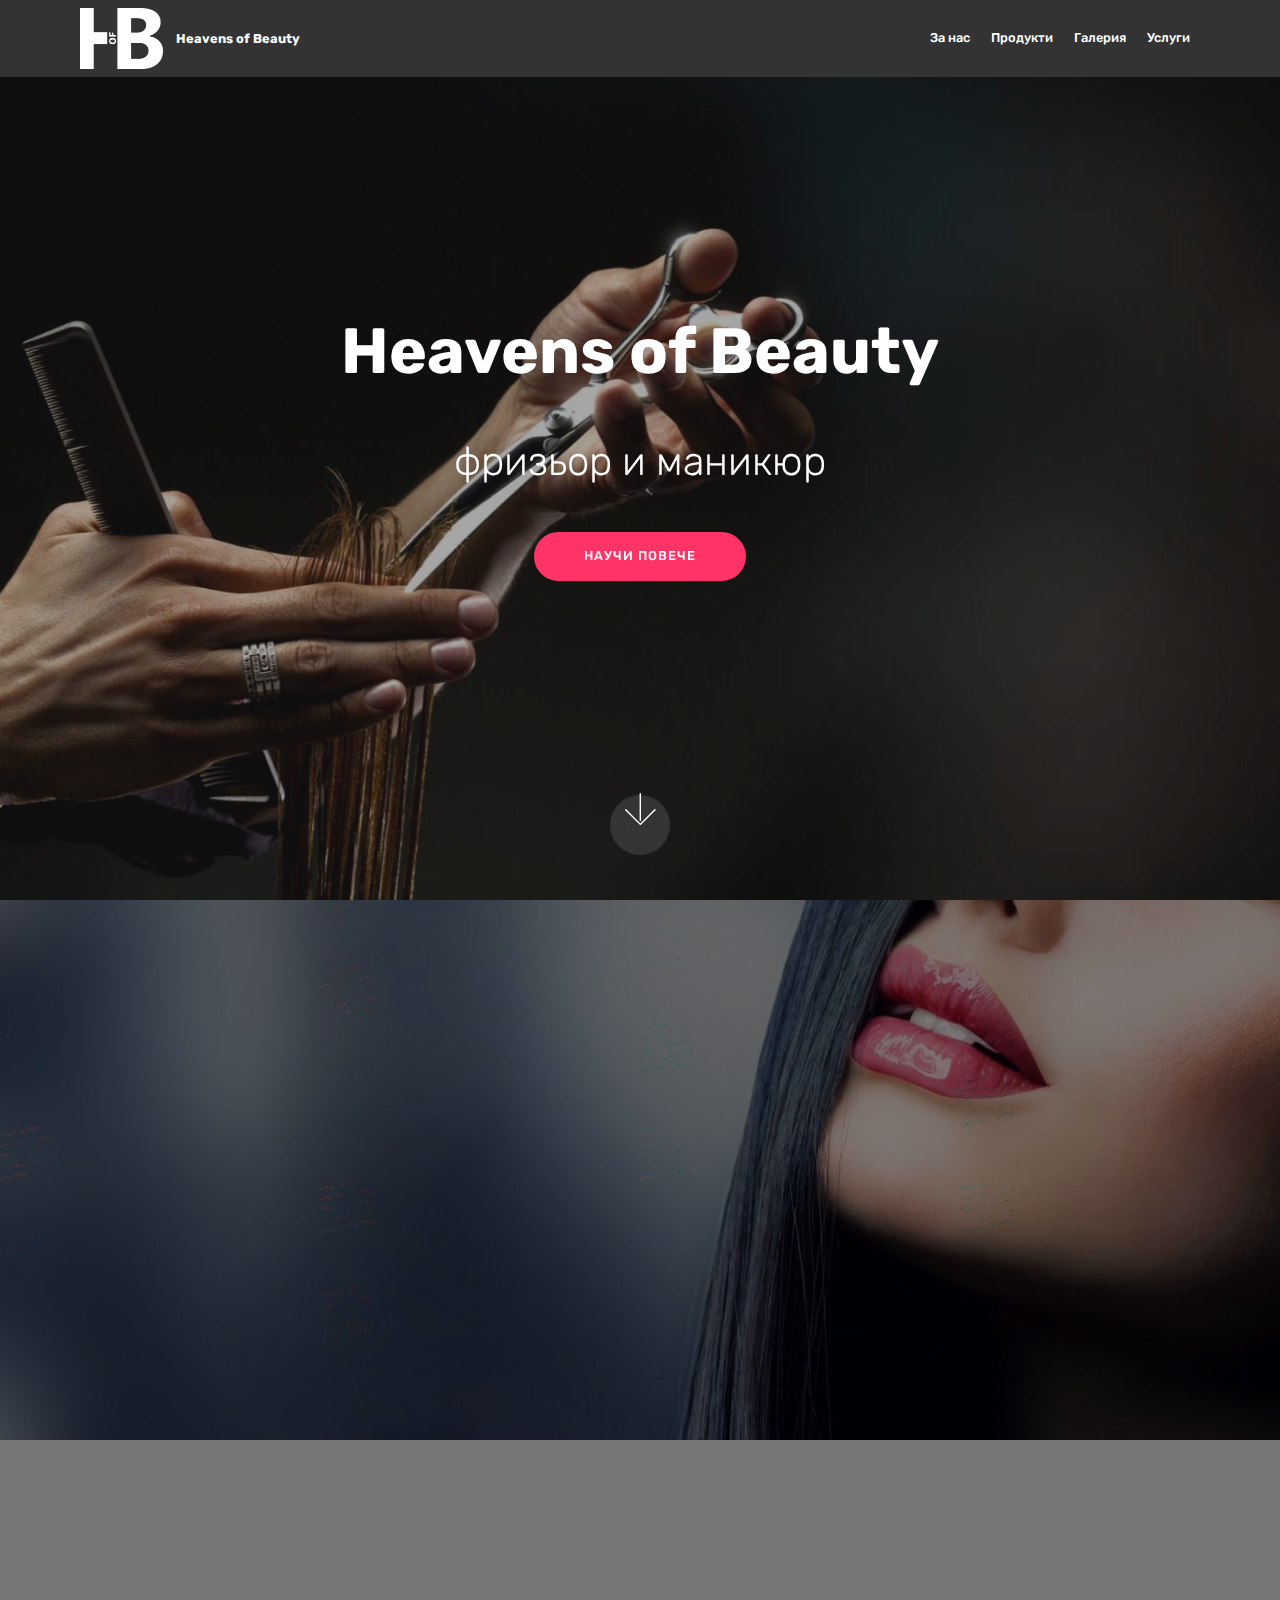
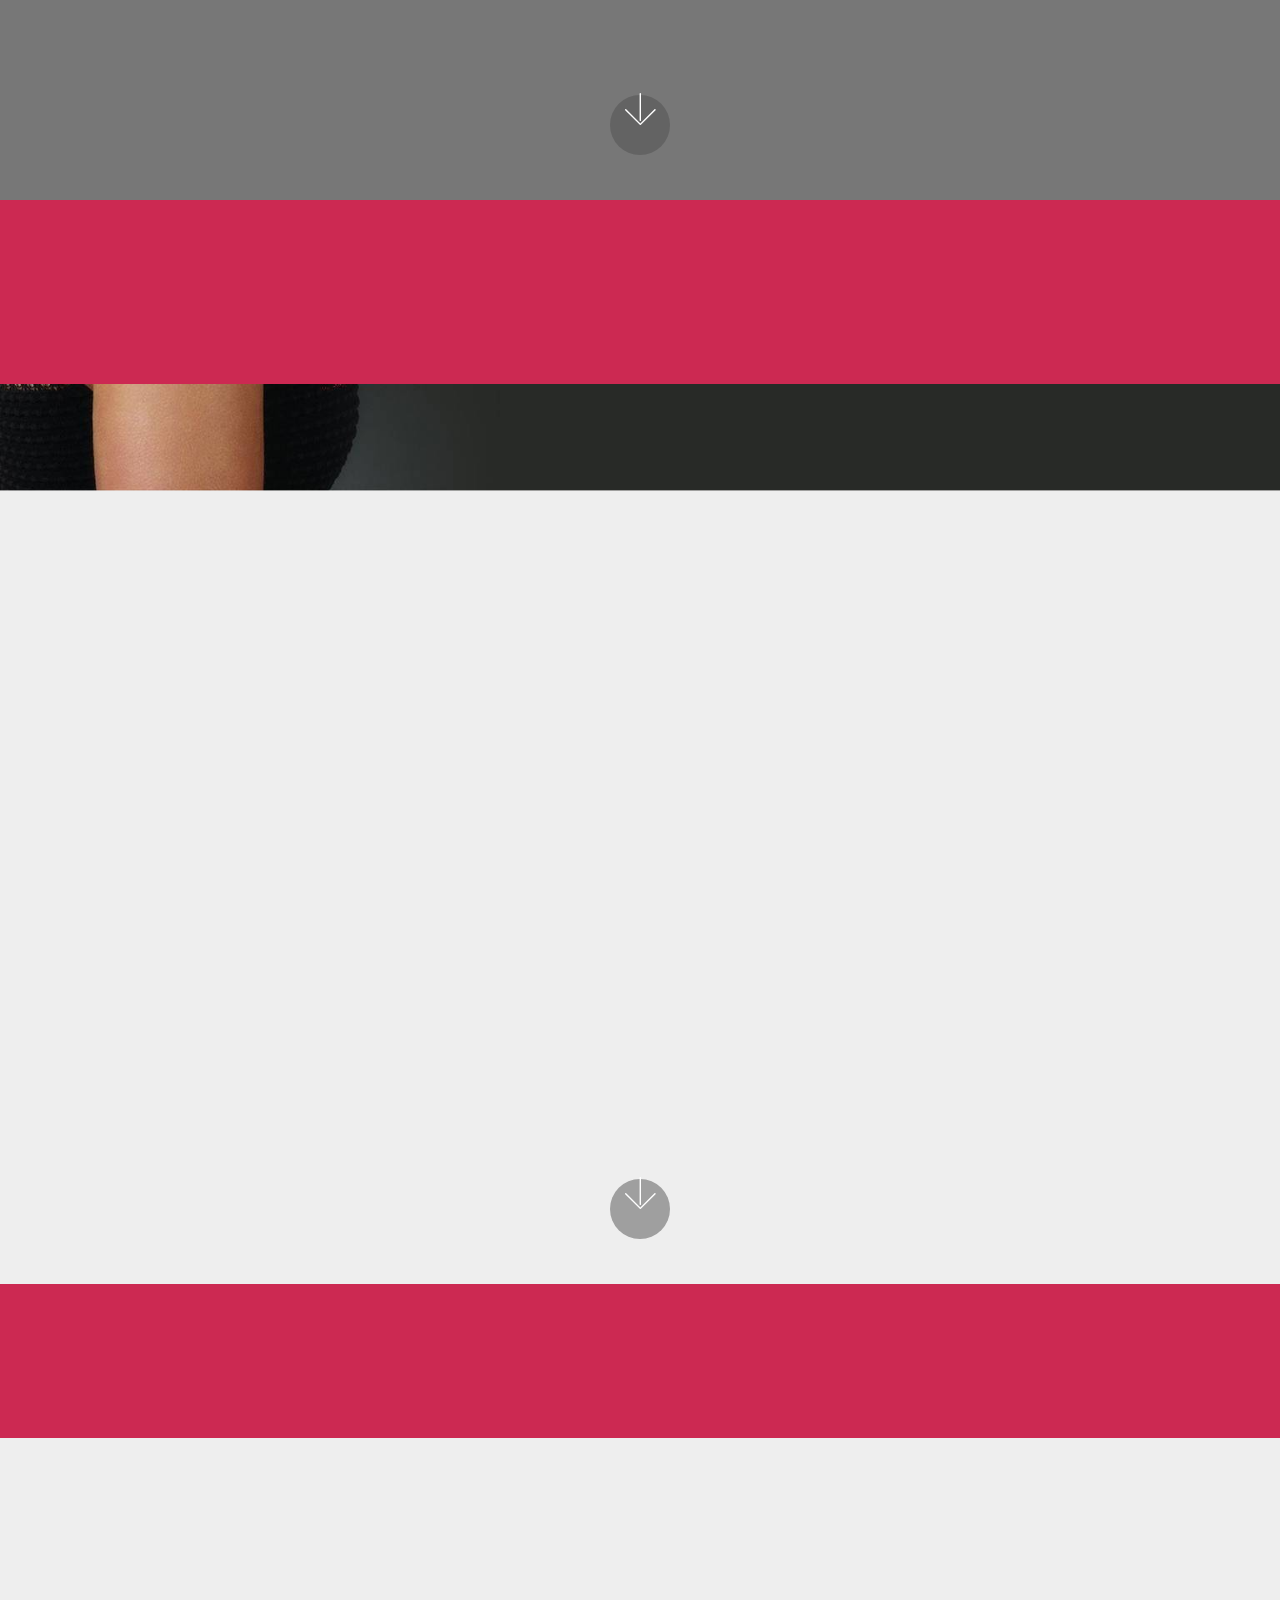
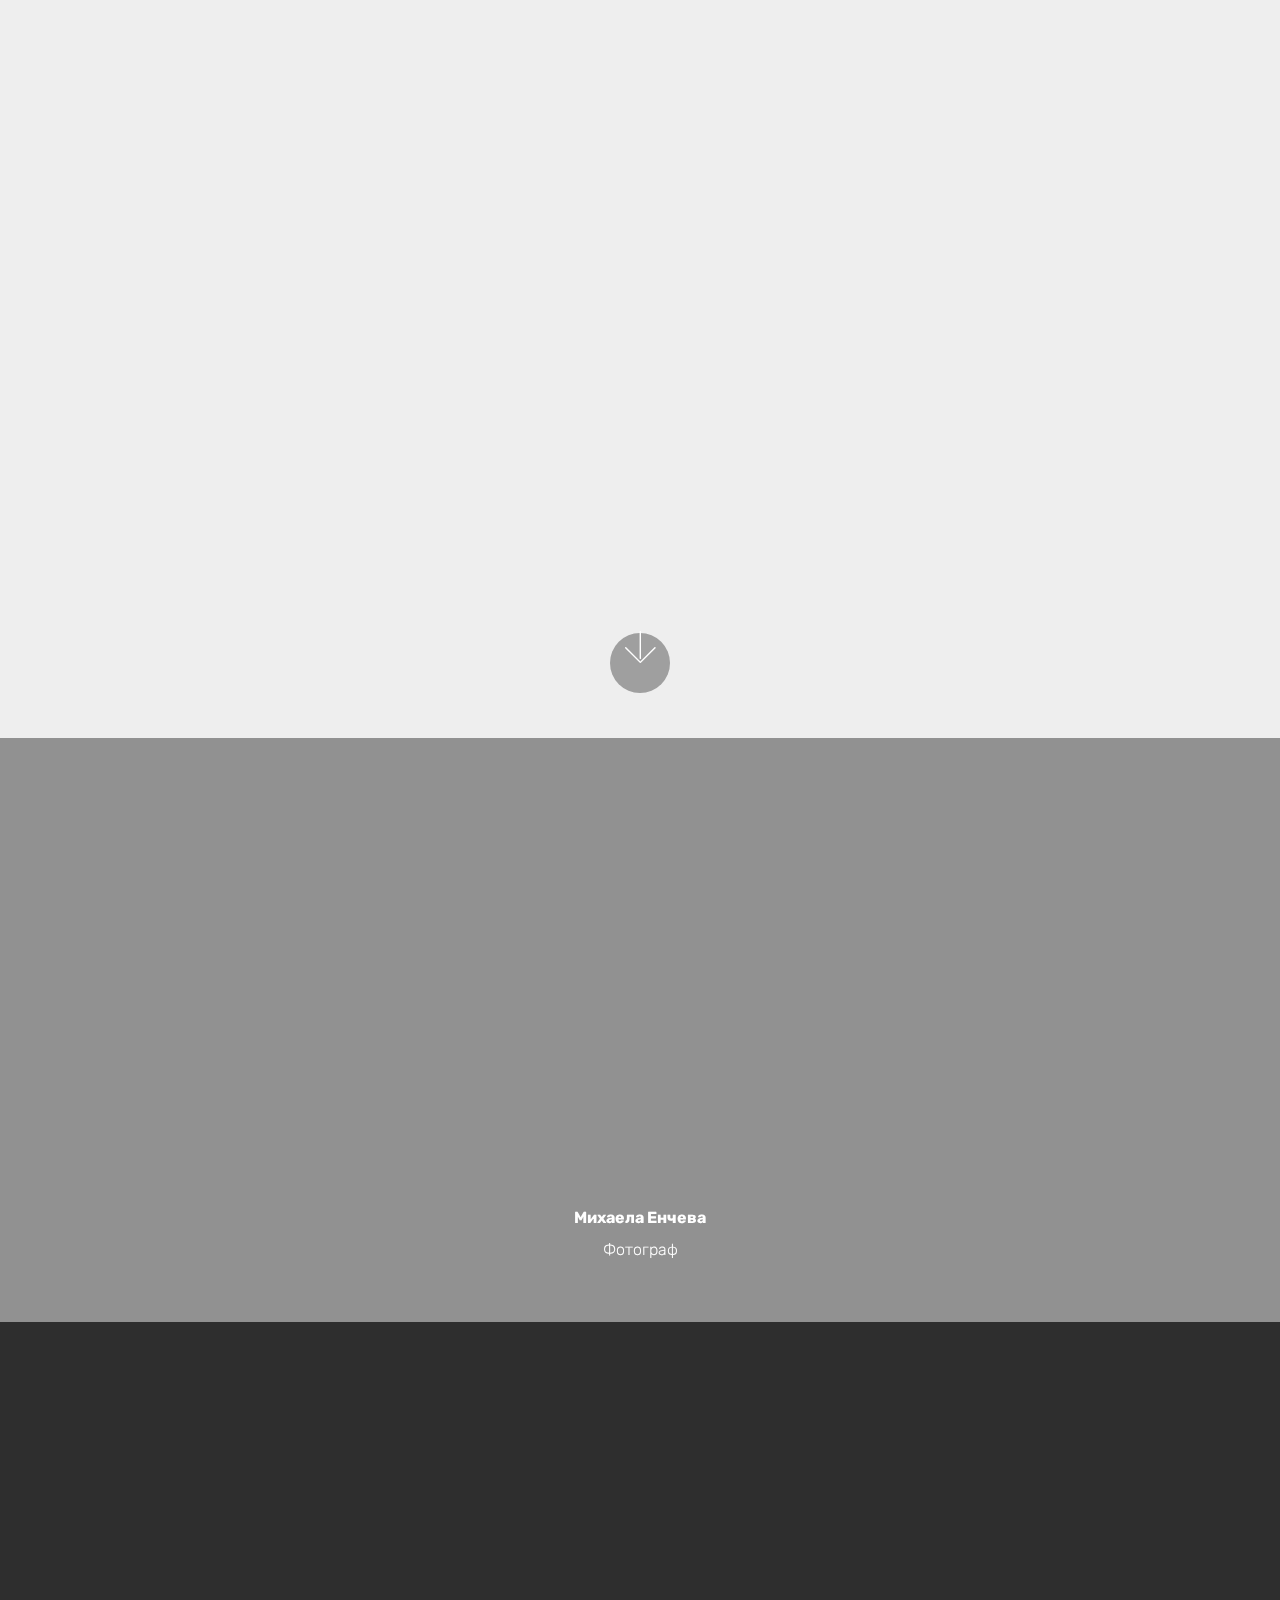
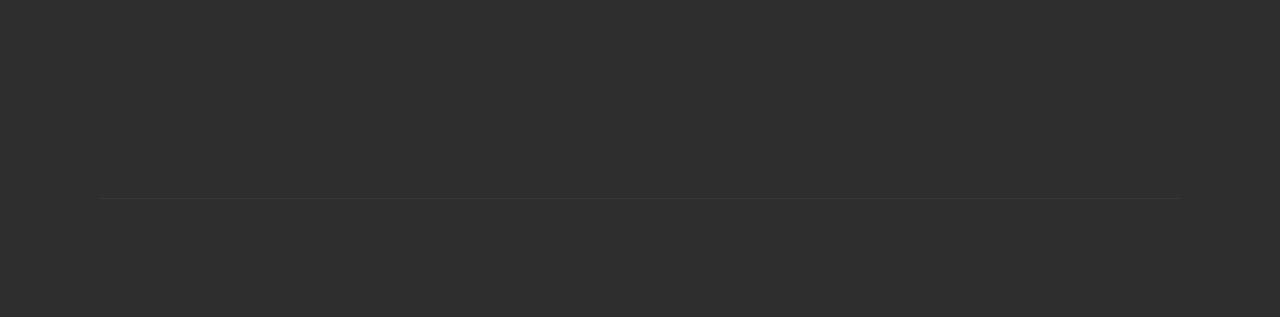
==== index.html @ b531a432 "init commit" ====
<!DOCTYPE html>
<html>

<head>
    <meta charset="UTF-8">
    <meta http-equiv="X-UA-Compatible" content="IE=edge">
    <meta name="generator">
    <meta name="viewport" content="width=device-width, initial-scale=1, minimum-scale=1">
    <link rel="shortcut icon" href="assets/images/heavensofbeautylogo2-166x121.png" type="image/x-icon">
    <meta name="description"
        content="Ние сме екип от млади и креативни професионалисти. Работим с нови и качествени продукти. Може да се доверите на нас за Вашата прическа, маникюр, педикюр и козметични процедури. Обещаваме Ви , че ще си починете добре, докато ние се грижим за Вашата красота и изящество.">
    <meta name="Keywords"
        content="фризьор, маникюр, прически, лак, коса, сешоар, красота, екстеншън, боядисване, къдрици, права коса, ноктопластика, гланц, лак, подстригване, измиване, стилизиране, машинка, брада, оформяне, контур, преса, обем, букли, корен, гъста, цяла, изсветляване, кичури, фолио, шапка, омбре, плитки, маша, къдрици, терапия">
    <title>Heavens of Beauty / Салон за красота, фризьор, маникюр, масаж</title>
    <link rel="stylesheet" href="assets/web/assets/mobirise-icons/mobirise-icons.css">
    <!-- <link rel="stylesheet" href="assets/tether/tether.min.css"> -->
    <link rel="stylesheet" href="assets/bootstrap/css/bootstrap.min.css">
    <link rel="stylesheet" href="assets/bootstrap/css/bootstrap-grid.min.css">
    <link rel="stylesheet" href="assets/bootstrap/css/bootstrap-reboot.min.css">
    <link rel="stylesheet" href="assets/socicon/css/styles.css">
    <link rel="stylesheet" href="assets/dropdown/css/style.css">
    <link rel="stylesheet" href="assets/animatecss/animate.min.css">
    <link rel="stylesheet" href="assets/theme/css/style.css">
    <link rel="stylesheet" href="assets/mobirise/css/mbr-additional.css" type="text/css">
    <script async src="https://www.googletagmanager.com/gtag/js?id=UA-112421525-2"></script>
    <script>
        window.dataLayer = window.dataLayer || [];
        function gtag() { dataLayer.push(arguments); }
        gtag('js', new Date());

        gtag('config', 'UA-112421525-2');
    </script>
</head>

<body>
    <section class="menu cid-qDr8Cx358A" once="menu" id="menu1-3">
        <nav
            class="navbar navbar-expand beta-menu navbar-dropdown align-items-center navbar-fixed-top navbar-toggleable-sm">
            <button class="navbar-toggler navbar-toggler-right" type="button" data-toggle="collapse"
                data-target="#navbarSupportedContent" aria-controls="navbarSupportedContent" aria-expanded="false"
                aria-label="Toggle navigation">
                <div class="hamburger">
                    <span></span>
                    <span></span>
                    <span></span>
                    <span></span>
                </div>
            </button>
            <div class="menu-logo">
                <div class="navbar-brand">
                    <span class="navbar-logo">
                        <a href="index.html">
                            <img src="assets/images/heavensofbeautylogo2-166x121.png" alt="Heavens of Beauty Logo"
                                title="Heavens of Beauty" style="height: 3.8rem;">
                        </a>
                    </span>
                    <span class="navbar-caption-wrap"><a class="navbar-caption text-white display-4"
                            href="index.html">Heavens of Beauty</a></span>
                </div>
            </div>
            <div class="collapse navbar-collapse" id="navbarSupportedContent">
                <ul class="navbar-nav nav-dropdown nav-right" data-app-modern-menu="true">
                    <li class="nav-item"><a class="nav-link link text-white display-4" href="about.html">За нас</a></li>
                    <li class="nav-item">
                        <a class="nav-link link text-white display-4" href="products.html">Продукти</a>
                    </li>
                    <li class="nav-item"><a class="nav-link link text-white display-4" href="gallery.html">Галерия</a>
                    </li>
                    <li class="nav-item"><a class="nav-link link text-white display-4" href="services.html">
                            Услуги</a></li>
                </ul>
            </div>
        </nav>
    </section>

    <section class="engine"></section>
    <section class="cid-qDr8zRUVOK mbr-fullscreen mbr-parallax-background" id="header2-2">
        <div class="mbr-overlay" style="opacity: 0.4; background-color: rgb(35, 35, 35);"></div>
        <div class="container align-center">
            <div class="row justify-content-md-center">
                <div class="mbr-white col-md-10">
                    <h1 class="mbr-section-title mbr-bold pb-3 mbr-fonts-style display-1">
                        <p>Heavens of Beauty</p>
                    </h1>

                    <p class="mbr-text pb-3 mbr-fonts-style display-2">фризьор и маникюр
                    </p>
                    <div class="mbr-section-btn"><a class="btn btn-md btn-secondary display-4"
                            href="index.html#header11-10">НАУЧИ ПОВЕЧЕ</a></div>
                </div>
            </div>
        </div>
        <div class="mbr-arrow hidden-sm-down" aria-hidden="true">
            <a href="#next">
                <i class="mbri-down mbr-iconfont"></i>
            </a>
        </div>
    </section>

    <section class="header11 cid-qIG3Xbt76D mbr-fullscreen mbr-parallax-background" id="header11-10">

        <!-- Block parameters controls (Blue "Gear" panel) -->

        <!-- End block parameters -->

        <div class="mbr-overlay" style="opacity: 0.5; background-color: rgb(0, 0, 0);">
        </div>
        <div class="container align-left">
            <div class="media-container-column mbr-white col-md-12">
                <h3 class="mbr-section-title align-left mbr-bold pb-3 mbr-fonts-style display-1">Работим с любов за красивите ни
                    клиенти!<br><br></h3>
                <h2 class="mbr-text align-left pb-3 mbr-fonts-style display-5">Ние сме екип от млади и креативни
                    професионалисти. Работим с нови и качествени продукти. Може да се доверите
                    на нас за Вашата прическа, маникюр, педикюр и козметични процедури. Обещаваме Ви , че ще си починете
                    добре, докато ние се грижим за Вашата красота и изящество.
                    <div><br></div>
                </h2>


            </div>
        </div>

        <div class="mbr-arrow hidden-sm-down" aria-hidden="true">
            <a href="#next">
                <i class="mbri-down mbr-iconfont"></i>
            </a>
        </div>
    </section>

    <section class="mbr-section content5 cid-qDralaMV31" id="content5-5">





        <div class="container">
            <div class="media-container-row">
                <div class="title col-12 col-md-8">
                    <h2 class="align-center mbr-bold mbr-white pb-3 mbr-fonts-style display-2">ПРОДУКТИ</h2>



                </div>
            </div>
        </div>
    </section>

    <section class="header10 cid-qInBmW2WKD mbr-fullscreen mbr-parallax-background" id="header10-y">





        <div class="container">
            <div class="media-container-column mbr-white col-lg-8 col-md-10 ml-auto">
                <h2 class="mbr-section-title align-right mbr-bold pb-3 mbr-fonts-style display-1">Зарадвай косата си...
                </h2>

                <p class="mbr-text align-right pb-3 mbr-fonts-style display-5">
                    Специално за вас сме подбрали и селектирали някои от най – добрите продукти за коса на нашият и
                    световен пазар.</p>
                <div class="mbr-section-btn align-right"><a class="btn btn-md btn-secondary display-4"
                        href="products.html">НАУЧИ ПОВЕЧЕ</a></div>
            </div>
        </div>

        <div class="mbr-arrow hidden-sm-down" aria-hidden="true">
            <a href="#next">
                <i class="mbri-down mbr-iconfont"></i>
            </a>
        </div>
    </section>

    <section class="mbr-section content5 cid-qFI5mzAOvk" id="content5-m">





        <div class="container">
            <div class="media-container-row">
                <div class="title col-12 col-md-8">
                    <h2 class="align-center mbr-bold mbr-white pb-3 mbr-fonts-style display-2">УСЛУГИ</h2>



                </div>
            </div>
        </div>
    </section>

    <section class="header9 cid-qIe0FllsH9 mbr-fullscreen mbr-parallax-background" id="header9-s">





        <div class="container">
            <div class="media-container-column mbr-white col-md-8">
                <h2 class="mbr-section-title align-left mbr-bold pb-3 mbr-fonts-style display-1" style="color: #ffffff">
                    Довери ни се</h2>

                <p class="mbr-text align-left pb-3 mbr-fonts-style display-5">
                    Студио Heavens of Beauty предлага на своите клиенти услуги, като: фризьорство, маникюр, предикюр,
                    миглопластика, колaмаска,
                    масаж.</p>
                <div class="mbr-section-btn align-left"><a class="btn btn-md btn-secondary display-4"
                        href="services.html">НАУЧИ ПОВЕЧЕ</a></div>
            </div>
        </div>

        <div class="mbr-arrow hidden-sm-down" aria-hidden="true">
            <a href="#next">
                <i class="mbri-down mbr-iconfont"></i>
            </a>
        </div>
    </section>

    <section class="carousel slide testimonials-slider cid-qNO8IVN3Xe mbr-parallax-background"
        id="testimonials-slider1-2b">



        <div class="mbr-overlay" style="opacity: 0.5; background-color: rgb(51, 51, 51);">
        </div>

        <div class="container text-center">
            <h2 class="pb-5 mbr-fonts-style display-2">КАКВО КАЗВАТ НАШИТЕ ПОТРЕБИТЕЛИ</h2>

            <div class="carousel slide" data-ride="carousel" role="listbox">
                <div class="carousel-inner">


                    <div class="carousel-item">
                        <div class="user col-md-8">
                            <div class="user_image">
                                <img src="assets/images/face3.jpg" alt="user">
                            </div>
                            <div class="user_text pb-3">
                                <p class="mbr-fonts-style display-7">
                                    Поли е страхотен човек и професионалист! Винаги посреща и изпраща с усмивка.<br><br>
                                </p>
                            </div>
                            <div class="user_name mbr-bold pb-2 mbr-fonts-style display-7">Михаела Енчева</div>
                            <div class="user_desk mbr-light mbr-fonts-style display-7">
                                Фотограф
                            </div>
                        </div>
                    </div>
                    <div class="carousel-item">
                        <div class="user col-md-8">
                            <div class="user_image">
                                <img src="assets/images/27783034-1772773799421384-1839368902-n-3-540x9602.jpg"
                                    alt="user" title="">
                            </div>
                            <div class="user_text pb-3">
                                <p class="mbr-fonts-style display-7">
                                    Абсолютен професионализъм, сръчност, бързина, качество на страхотни цени. Топла и
                                    уютна атмосфера
                                </p>
                            </div>
                            <div class="user_name mbr-bold pb-2 mbr-fonts-style display-7">Стоян Димитров</div>
                            <div class="user_desk mbr-light mbr-fonts-style display-7">
                                Програмист
                            </div>
                        </div>
                    </div>
                </div>

                <div class="carousel-controls">
                    <a class="carousel-control-prev" role="button" data-slide="prev">
                        <span aria-hidden="true" class="mbri-arrow-prev mbr-iconfont"></span>
                        <span class="sr-only">Previous</span>
                    </a>

                    <a class="carousel-control-next" role="button" data-slide="next">
                        <span aria-hidden="true" class="mbri-arrow-next mbr-iconfont"></span>
                        <span class="sr-only">Next</span>
                    </a>
                </div>
            </div>
        </div>
    </section>

    <section class="cid-qLe5Yvnzd5" id="footer2-1w">
        <div class="container">
            <div class="media-container-row content mbr-white">
                <div class="col-12 col-md-3 mbr-fonts-style display-7">
                    <div class="mb-3 img-logo">
                        <a href="index.html">
                            <img src="assets/images/heavensofbeautylogo2-264x193.png" alt="Heavens of beauty LOGO"
                                title="Heavens of Beauty">
                        </a>
                    </div>
                    <p class="mbr-text" style="padding-top: 13px"><a href="index.html" class="text-white">Heavens of
                            Beauty</a><br>
                        <a href="about.html" class="text-white">За нас </a>
                        <br><a href="services.html" class="text-white">Услуги
                        </a><br><a href="products.html" class="text-white">Продукти</a><br></p>
                </div>
                <div class="col-12 col-md-3 mbr-fonts-style display-7">
                    <p class="mbr-text">Адрес
                        <br>
                        <br>бул. Овча Купел 27
                        <br>1618 София
                        <br>България
                        <br><br>Контакти
                        <br> 088 474 4593 - маникюр
                        <br>088 600 1909 - фризьор<br><br></p>
                </div>
                <div class="col-12 col-md-6">
                    <div class="google-map">
                        <iframe frameborder="0" style="border:0"
                            src="https://www.google.com/maps/embed/v1/place?key=AIzaSyA0Dx_boXQiwvdz8sJHoYeZNVTdoWONYkU&amp;q=place_id:EkfQsdGD0LsuIOKAntCe0LLRh9CwINC60YPQv9C10LvigJwgMjcsIDE2MTgg0KHQvtGE0LjRjywg0JHRitC70LPQsNGA0LjRjw"
                            allowfullscreen=""></iframe>
                    </div>
                </div>
            </div>
            <div class="footer-lower">
                <div class="media-container-row">
                    <div class="col-sm-12">
                        <hr>
                    </div>
                </div>
                <div class="media-container-row mbr-white">
                    <div class="col-sm-6 copyright">
                        <p class="mbr-text mbr-fonts-style display-7">© Copyright 2018 Heavens of Beauty - Всички права
                            запазени</p>
                    </div>
                    <div class="col-md-6">
                        <div class="social-list align-right">
                            <div class="soc-item">
                                <a href="https://www.facebook.com/Heavens-of-beauty-296282574215338/" target="_blank">
                                    <span class="mbr-iconfont mbr-iconfont-social socicon-facebook socicon"></span>
                                </a>
                            </div>
                        </div>
                    </div>
                </div>
            </div>
        </div>
    </section>

    <script src="assets/web/assets/jquery/jquery.min.js"></script>
    <!-- <script src="assets/popper/popper.min.js"></script>
    <script src="assets/tether/tether.min.js"></script> -->
    <script src="assets/bootstrap/js/bootstrap.min.js"></script>
    <!-- <script src="assets/smoothscroll/smooth-scroll.js"></script> -->
    <script src="assets/parallax/jarallax.min.js"></script>
    <!-- <script src="assets/viewportchecker/jquery.viewportchecker.js"></script> -->
    <!-- <script src="assets/dropdown/js/script.min.js"></script> -->
    <script src="assets/touchswipe/jquery.touch-swipe.min.js"></script>
    <script src="assets/bootstrapcarouselswipe/bootstrap-carousel-swipe.js"></script>
    <script src="assets/theme/js/script.js"></script>
    <!-- <script src="assets/formoid/formoid.min.js"></script> -->


    <div id="scrollToTop" class="scrollToTop mbr-arrow-up"><a style="text-align: center;"><i></i></a></div>
    <input name="animation" type="hidden">
</body>

</html>
---- assets/web/assets/mobirise-icons/mobirise-icons.css ----
@font-face {
  font-family: 'MobiriseIcons';
  src:  url('mobirise-icons.eot?spat4u');
  src:  url('mobirise-icons.eot?spat4u#iefix') format('embedded-opentype'),
    url('mobirise-icons.ttf?spat4u') format('truetype'),
    url('mobirise-icons.woff?spat4u') format('woff'),
    url('mobirise-icons.svg?spat4u#MobiriseIcons') format('svg');
  font-weight: normal;
  font-style: normal;
}

[class^="mbri-"], [class*=" mbri-"] {
  /* use !important to prevent issues with browser extensions that change fonts */
  font-family: MobiriseIcons !important;
  speak: none;
  font-style: normal;
  font-weight: normal;
  font-variant: normal;
  text-transform: none;
  line-height: 1;

  /* Better Font Rendering =========== */
  -webkit-font-smoothing: antialiased;
  -moz-osx-font-smoothing: grayscale;
}

.mbri-add-submenu:before {
  content: "\e900";
}
.mbri-alert:before {
  content: "\e901";
}
.mbri-align-center:before {
  content: "\e902";
}
.mbri-align-justify:before {
  content: "\e903";
}
.mbri-align-left:before {
  content: "\e904";
}
.mbri-align-right:before {
  content: "\e905";
}
.mbri-android:before {
  content: "\e906";
}
.mbri-apple:before {
  content: "\e907";
}
.mbri-arrow-down:before {
  content: "\e908";
}
.mbri-arrow-next:before {
  content: "\e909";
}
.mbri-arrow-prev:before {
  content: "\e90a";
}
.mbri-arrow-up:before {
  content: "\e90b";
}
.mbri-bold:before {
  content: "\e90c";
}
.mbri-bookmark:before {
  content: "\e90d";
}
.mbri-bootstrap:before {
  content: "\e90e";
}
.mbri-briefcase:before {
  content: "\e90f";
}
.mbri-browse:before {
  content: "\e910";
}
.mbri-bulleted-list:before {
  content: "\e911";
}
.mbri-calendar:before {
  content: "\e912";
}
.mbri-camera:before {
  content: "\e913";
}
.mbri-cart-add:before {
  content: "\e914";
}
.mbri-cart-full:before {
  content: "\e915";
}
.mbri-cash:before {
  content: "\e916";
}
.mbri-change-style:before {
  content: "\e917";
}
.mbri-chat:before {
  content: "\e918";
}
.mbri-clock:before {
  content: "\e919";
}
.mbri-close:before {
  content: "\e91a";
}
.mbri-cloud:before {
  content: "\e91b";
}
.mbri-code:before {
  content: "\e91c";
}
.mbri-contact-form:before {
  content: "\e91d";
}
.mbri-credit-card:before {
  content: "\e91e";
}
.mbri-cursor-click:before {
  content: "\e91f";
}
.mbri-cust-feedback:before {
  content: "\e920";
}
.mbri-database:before {
  content: "\e921";
}
.mbri-delivery:before {
  content: "\e922";
}
.mbri-desktop:before {
  content: "\e923";
}
.mbri-devices:before {
  content: "\e924";
}
.mbri-down:before {
  content: "\e925";
}
.mbri-download:before {
  content: "\e989";
}
.mbri-drag-n-drop:before {
  content: "\e927";
}
.mbri-drag-n-drop2:before {
  content: "\e928";
}
.mbri-edit:before {
  content: "\e929";
}
.mbri-edit2:before {
  content: "\e92a";
}
.mbri-error:before {
  content: "\e92b";
}
.mbri-extension:before {
  content: "\e92c";
}
.mbri-features:before {
  content: "\e92d";
}
.mbri-file:before {
  content: "\e92e";
}
.mbri-flag:before {
  content: "\e92f";
}
.mbri-folder:before {
  content: "\e930";
}
.mbri-gift:before {
  content: "\e931";
}
.mbri-github:before {
  content: "\e932";
}
.mbri-globe:before {
  content: "\e933";
}
.mbri-globe-2:before {
  content: "\e934";
}
.mbri-growing-chart:before {
  content: "\e935";
}
.mbri-hearth:before {
  content: "\e936";
}
.mbri-help:before {
  content: "\e937";
}
.mbri-home:before {
  content: "\e938";
}
.mbri-hot-cup:before {
  content: "\e939";
}
.mbri-idea:before {
  content: "\e93a";
}
.mbri-image-gallery:before {
  content: "\e93b";
}
.mbri-image-slider:before {
  content: "\e93c";
}
.mbri-info:before {
  content: "\e93d";
}
.mbri-italic:before {
  content: "\e93e";
}
.mbri-key:before {
  content: "\e93f";
}
.mbri-laptop:before {
  content: "\e940";
}
.mbri-layers:before {
  content: "\e941";
}
.mbri-left-right:before {
  content: "\e942";
}
.mbri-left:before {
  content: "\e943";
}
.mbri-letter:before {
  content: "\e944";
}
.mbri-like:before {
  content: "\e945";
}
.mbri-link:before {
  content: "\e946";
}
.mbri-lock:before {
  content: "\e947";
}
.mbri-login:before {
  content: "\e948";
}
.mbri-logout:before {
  content: "\e949";
}
.mbri-magic-stick:before {
  content: "\e94a";
}
.mbri-map-pin:before {
  content: "\e94b";
}
.mbri-menu:before {
  content: "\e94c";
}
.mbri-mobile:before {
  content: "\e94d";
}
.mbri-mobile2:before {
  content: "\e94e";
}
.mbri-mobirise:before {
  content: "\e94f";
}
.mbri-more-horizontal:before {
  content: "\e950";
}
.mbri-more-vertical:before {
  content: "\e951";
}
.mbri-music:before {
  content: "\e952";
}
.mbri-new-file:before {
  content: "\e953";
}
.mbri-numbered-list:before {
  content: "\e954";
}
.mbri-opened-folder:before {
  content: "\e955";
}
.mbri-pages:before {
  content: "\e956";
}
.mbri-paper-plane:before {
  content: "\e957";
}
.mbri-paperclip:before {
  content: "\e958";
}
.mbri-photo:before {
  content: "\e959";
}
.mbri-photos:before {
  content: "\e95a";
}
.mbri-pin:before {
  content: "\e95b";
}
.mbri-play:before {
  content: "\e95c";
}
.mbri-plus:before {
  content: "\e95d";
}
.mbri-preview:before {
  content: "\e95e";
}
.mbri-print:before {
  content: "\e95f";
}
.mbri-protect:before {
  content: "\e960";
}
.mbri-question:before {
  content: "\e961";
}
.mbri-quote-left:before {
  content: "\e962";
}
.mbri-quote-right:before {
  content: "\e963";
}
.mbri-refresh:before {
  content: "\e964";
}
.mbri-responsive:before {
  content: "\e965";
}
.mbri-right:before {
  content: "\e966";
}
.mbri-rocket:before {
  content: "\e967";
}
.mbri-sad-face:before {
  content: "\e968";
}
.mbri-sale:before {
  content: "\e969";
}
.mbri-save:before {
  content: "\e96a";
}
.mbri-search:before {
  content: "\e96b";
}
.mbri-setting:before {
  content: "\e96c";
}
.mbri-setting2:before {
  content: "\e96d";
}
.mbri-setting3:before {
  content: "\e96e";
}
.mbri-share:before {
  content: "\e96f";
}
.mbri-shopping-bag:before {
  content: "\e970";
}
.mbri-shopping-basket:before {
  content: "\e971";
}
.mbri-shopping-cart:before {
  content: "\e972";
}
.mbri-sites:before {
  content: "\e973";
}
.mbri-smile-face:before {
  content: "\e974";
}
.mbri-speed:before {
  content: "\e975";
}
.mbri-star:before {
  content: "\e976";
}
.mbri-success:before {
  content: "\e977";
}
.mbri-sun:before {
  content: "\e978";
}
.mbri-sun2:before {
  content: "\e979";
}
.mbri-tablet:before {
  content: "\e97a";
}
.mbri-tablet-vertical:before {
  content: "\e97b";
}
.mbri-target:before {
  content: "\e97c";
}
.mbri-timer:before {
  content: "\e97d";
}
.mbri-to-ftp:before {
  content: "\e97e";
}
.mbri-to-local-drive:before {
  content: "\e97f";
}
.mbri-touch-swipe:before {
  content: "\e980";
}
.mbri-touch:before {
  content: "\e981";
}
.mbri-trash:before {
  content: "\e982";
}
.mbri-underline:before {
  content: "\e983";
}
.mbri-unlink:before {
  content: "\e984";
}
.mbri-unlock:before {
  content: "\e985";
}
.mbri-up-down:before {
  content: "\e986";
}
.mbri-up:before {
  content: "\e987";
}
.mbri-update:before {
  content: "\e988";
}
.mbri-upload:before {
 content: "\e926"; 
}
.mbri-user:before {
  content: "\e98a";
}
.mbri-user2:before {
  content: "\e98b";
}
.mbri-users:before {
  content: "\e98c";
}
.mbri-video:before {
  content: "\e98d";
}
.mbri-video-play:before {
  content: "\e98e";
}
.mbri-watch:before {
  content: "\e98f";
}
.mbri-website-theme:before {
  content: "\e990";
}
.mbri-wifi:before {
  content: "\e991";
}
.mbri-windows:before {
  content: "\e992";
}
.mbri-zoom-out:before {
  content: "\e993";
}
.mbri-redo:before {
  content: "\e994";
}
.mbri-undo:before {
  content: "\e995";
}
---- assets/socicon/css/styles.css ----
@charset "UTF-8";

@font-face {
  font-family: "socicon";
  src:url("../fonts/socicon.eot");
  src:url("../fonts/socicon.eot?#iefix") format("embedded-opentype"),
    url("../fonts/socicon.woff") format("woff"),
    url("../fonts/socicon.ttf") format("truetype"),
    url("../fonts/socicon.svg#socicon") format("svg");
  font-weight: normal;
  font-style: normal;

}

[data-icon]:before {
  font-family: "socicon" !important;
  content: attr(data-icon);
  font-style: normal !important;
  font-weight: normal !important;
  font-variant: normal !important;
  text-transform: none !important;
  speak: none;
  line-height: 1;
  -webkit-font-smoothing: antialiased;
  -moz-osx-font-smoothing: grayscale;
}

[class^="socicon-"]:before,
[class*=" socicon-"]:before {
  font-family: "socicon" !important;
  font-style: normal !important;
  font-weight: normal !important;
  font-variant: normal !important;
  text-transform: none !important;
  speak: none;
  line-height: 1;
  -webkit-font-smoothing: antialiased;
  -moz-osx-font-smoothing: grayscale;
}

.socicon-modelmayhem:before {
  content: "\e000";
}
.socicon-mixcloud:before {
  content: "\e001";
}
.socicon-drupal:before {
  content: "\e002";
}
.socicon-swarm:before {
  content: "\e003";
}
.socicon-istock:before {
  content: "\e004";
}
.socicon-yammer:before {
  content: "\e005";
}
.socicon-ello:before {
  content: "\e006";
}
.socicon-stackoverflow:before {
  content: "\e007";
}
.socicon-persona:before {
  content: "\e008";
}
.socicon-triplej:before {
  content: "\e009";
}
.socicon-houzz:before {
  content: "\e00a";
}
.socicon-rss:before {
  content: "\e00b";
}
.socicon-paypal:before {
  content: "\e00c";
}
.socicon-odnoklassniki:before {
  content: "\e00d";
}
.socicon-airbnb:before {
  content: "\e00e";
}
.socicon-periscope:before {
  content: "\e00f";
}
.socicon-outlook:before {
  content: "\e010";
}
.socicon-coderwall:before {
  content: "\e011";
}
.socicon-tripadvisor:before {
  content: "\e012";
}
.socicon-appnet:before {
  content: "\e013";
}
.socicon-goodreads:before {
  content: "\e014";
}
.socicon-tripit:before {
  content: "\e015";
}
.socicon-lanyrd:before {
  content: "\e016";
}
.socicon-slideshare:before {
  content: "\e017";
}
.socicon-buffer:before {
  content: "\e018";
}
.socicon-disqus:before {
  content: "\e019";
}
.socicon-vkontakte:before {
  content: "\e01a";
}
.socicon-whatsapp:before {
  content: "\e01b";
}
.socicon-patreon:before {
  content: "\e01c";
}
.socicon-storehouse:before {
  content: "\e01d";
}
.socicon-pocket:before {
  content: "\e01e";
}
.socicon-mail:before {
  content: "\e01f";
}
.socicon-blogger:before {
  content: "\e020";
}
.socicon-technorati:before {
  content: "\e021";
}
.socicon-reddit:before {
  content: "\e022";
}
.socicon-dribbble:before {
  content: "\e023";
}
.socicon-stumbleupon:before {
  content: "\e024";
}
.socicon-digg:before {
  content: "\e025";
}
.socicon-envato:before {
  content: "\e026";
}
.socicon-behance:before {
  content: "\e027";
}
.socicon-delicious:before {
  content: "\e028";
}
.socicon-deviantart:before {
  content: "\e029";
}
.socicon-forrst:before {
  content: "\e02a";
}
.socicon-play:before {
  content: "\e02b";
}
.socicon-zerply:before {
  content: "\e02c";
}
.socicon-wikipedia:before {
  content: "\e02d";
}
.socicon-apple:before {
  content: "\e02e";
}
.socicon-flattr:before {
  content: "\e02f";
}
.socicon-github:before {
  content: "\e030";
}
.socicon-renren:before {
  content: "\e031";
}
.socicon-friendfeed:before {
  content: "\e032";
}
.socicon-newsvine:before {
  content: "\e033";
}
.socicon-identica:before {
  content: "\e034";
}
.socicon-bebo:before {
  content: "\e035";
}
.socicon-zynga:before {
  content: "\e036";
}
.socicon-steam:before {
  content: "\e037";
}
.socicon-xbox:before {
  content: "\e038";
}
.socicon-windows:before {
  content: "\e039";
}
.socicon-qq:before {
  content: "\e03a";
}
.socicon-douban:before {
  content: "\e03b";
}
.socicon-meetup:before {
  content: "\e03c";
}
.socicon-playstation:before {
  content: "\e03d";
}
.socicon-android:before {
  content: "\e03e";
}
.socicon-snapchat:before {
  content: "\e03f";
}
.socicon-twitter:before {
  content: "\e040";
}
.socicon-facebook:before {
  content: "\e041";
}
.socicon-googleplus:before {
  content: "\e042";
}
.socicon-pinterest:before {
  content: "\e043";
}
.socicon-foursquare:before {
  content: "\e044";
}
.socicon-yahoo:before {
  content: "\e045";
}
.socicon-skype:before {
  content: "\e046";
}
.socicon-yelp:before {
  content: "\e047";
}
.socicon-feedburner:before {
  content: "\e048";
}
.socicon-linkedin:before {
  content: "\e049";
}
.socicon-viadeo:before {
  content: "\e04a";
}
.socicon-xing:before {
  content: "\e04b";
}
.socicon-myspace:before {
  content: "\e04c";
}
.socicon-soundcloud:before {
  content: "\e04d";
}
.socicon-spotify:before {
  content: "\e04e";
}
.socicon-grooveshark:before {
  content: "\e04f";
}
.socicon-lastfm:before {
  content: "\e050";
}
.socicon-youtube:before {
  content: "\e051";
}
.socicon-vimeo:before {
  content: "\e052";
}
.socicon-dailymotion:before {
  content: "\e053";
}
.socicon-vine:before {
  content: "\e054";
}
.socicon-flickr:before {
  content: "\e055";
}
.socicon-500px:before {
  content: "\e056";
}
.socicon-wordpress:before {
  content: "\e058";
}
.socicon-tumblr:before {
  content: "\e059";
}
.socicon-twitch:before {
  content: "\e05a";
}
.socicon-8tracks:before {
  content: "\e05b";
}
.socicon-amazon:before {
  content: "\e05c";
}
.socicon-icq:before {
  content: "\e05d";
}
.socicon-smugmug:before {
  content: "\e05e";
}
.socicon-ravelry:before {
  content: "\e05f";
}
.socicon-weibo:before {
  content: "\e060";
}
.socicon-baidu:before {
  content: "\e061";
}
.socicon-angellist:before {
  content: "\e062";
}
.socicon-ebay:before {
  content: "\e063";
}
.socicon-imdb:before {
  content: "\e064";
}
.socicon-stayfriends:before {
  content: "\e065";
}
.socicon-residentadvisor:before {
  content: "\e066";
}
.socicon-google:before {
  content: "\e067";
}
.socicon-yandex:before {
  content: "\e068";
}
.socicon-sharethis:before {
  content: "\e069";
}
.socicon-bandcamp:before {
  content: "\e06a";
}
.socicon-itunes:before {
  content: "\e06b";
}
.socicon-deezer:before {
  content: "\e06c";
}
.socicon-telegram:before {
  content: "\e06e";
}
.socicon-openid:before {
  content: "\e06f";
}
.socicon-amplement:before {
  content: "\e070";
}
.socicon-viber:before {
  content: "\e071";
}
.socicon-zomato:before {
  content: "\e072";
}
.socicon-draugiem:before {
  content: "\e074";
}
.socicon-endomodo:before {
  content: "\e075";
}
.socicon-filmweb:before {
  content: "\e076";
}
.socicon-stackexchange:before {
  content: "\e077";
}
.socicon-wykop:before {
  content: "\e078";
}
.socicon-teamspeak:before {
  content: "\e079";
}
.socicon-teamviewer:before {
  content: "\e07a";
}
.socicon-ventrilo:before {
  content: "\e07b";
}
.socicon-younow:before {
  content: "\e07c";
}
.socicon-raidcall:before {
  content: "\e07d";
}
.socicon-mumble:before {
  content: "\e07e";
}
.socicon-medium:before {
  content: "\e06d";
}
.socicon-bebee:before {
  content: "\e07f";
}
.socicon-hitbox:before {
  content: "\e080";
}
.socicon-reverbnation:before {
  content: "\e081";
}
.socicon-formulr:before {
  content: "\e082";
}
.socicon-instagram:before {
  content: "\e057";
}
.socicon-battlenet:before {
  content: "\e083";
}
.socicon-chrome:before {
  content: "\e084";
}
.socicon-discord:before {
  content: "\e086";
}
.socicon-issuu:before {
  content: "\e087";
}
.socicon-macos:before {
  content: "\e088";
}
.socicon-firefox:before {
  content: "\e089";
}
.socicon-opera:before {
  content: "\e08d";
}
.socicon-keybase:before {
  content: "\e090";
}
.socicon-alliance:before {
  content: "\e091";
}
.socicon-livejournal:before {
  content: "\e092";
}
.socicon-googlephotos:before {
  content: "\e093";
}
.socicon-horde:before {
  content: "\e094";
}
.socicon-etsy:before {
  content: "\e095";
}
.socicon-zapier:before {
  content: "\e096";
}
.socicon-google-scholar:before {
  content: "\e097";
}
.socicon-researchgate:before {
  content: "\e098";
}
.socicon-wechat:before {
  content: "\e099";
}
.socicon-strava:before {
  content: "\e09a";
}
.socicon-line:before {
  content: "\e09b";
}
.socicon-lyft:before {
  content: "\e09c";
}
.socicon-uber:before {
  content: "\e09d";
}
.socicon-songkick:before {
  content: "\e09e";
}
.socicon-viewbug:before {
  content: "\e09f";
}
.socicon-googlegroups:before {
  content: "\e0a0";
}
.socicon-quora:before {
  content: "\e073";
}
.socicon-diablo:before {
  content: "\e085";
}
.socicon-blizzard:before {
  content: "\e0a1";
}
.socicon-hearthstone:before {
  content: "\e08b";
}
.socicon-heroes:before {
  content: "\e08a";
}
.socicon-overwatch:before {
  content: "\e08c";
}
.socicon-warcraft:before {
  content: "\e08e";
}
.socicon-starcraft:before {
  content: "\e08f";
}
.socicon-beam:before {
  content: "\e0a2";
}
.socicon-curse:before {
  content: "\e0a3";
}
.socicon-player:before {
  content: "\e0a4";
}
.socicon-streamjar:before {
  content: "\e0a5";
}
.socicon-nintendo:before {
  content: "\e0a6";
}
.socicon-hellocoton:before {
  content: "\e0a7";
}

.img-logo a img {
    height: 6rem;
}
---- assets/dropdown/css/style.css ----
.navbar-dropdown {
  left: 0;
  padding: 0;
  position: absolute;
  right: 0;
  top: 0;
  transition: all 0.45s ease;
  z-index: 1030;
  background: #282828; }
  .navbar-dropdown .navbar-logo {
    margin-right: 0.8rem;
    transition: margin 0.3s ease-in-out;
    vertical-align: middle; }
    .navbar-dropdown .navbar-logo img {
      height: 3.125rem;
      transition: all 0.3s ease-in-out; }
    .navbar-dropdown .navbar-logo.mbr-iconfont {
      font-size: 3.125rem;
      line-height: 3.125rem; }
  .navbar-dropdown .navbar-caption {
    font-weight: 700;
    white-space: normal;
    vertical-align: -4px;
    line-height: 3.125rem !important; }
    .navbar-dropdown .navbar-caption, .navbar-dropdown .navbar-caption:hover {
      color: inherit;
      text-decoration: none; }
  .navbar-dropdown .mbr-iconfont + .navbar-caption {
    vertical-align: -1px; }
  .navbar-dropdown.navbar-fixed-top {
    position: fixed; }
  .navbar-dropdown .navbar-brand span {
    vertical-align: -4px; }
  .navbar-dropdown.bg-color.transparent {
    background: none; }
  .navbar-dropdown.navbar-short .navbar-brand {
    padding: 0.625rem 0; }
    .navbar-dropdown.navbar-short .navbar-brand span {
      vertical-align: -1px; }
  .navbar-dropdown.navbar-short .navbar-caption {
    line-height: 2.375rem !important;
    vertical-align: -2px; }
  .navbar-dropdown.navbar-short .navbar-logo {
    margin-right: 0.5rem; }
    .navbar-dropdown.navbar-short .navbar-logo img {
      height: 2.375rem; }
    .navbar-dropdown.navbar-short .navbar-logo.mbr-iconfont {
      font-size: 2.375rem;
      line-height: 2.375rem; }
  .navbar-dropdown.navbar-short .mbr-table-cell {
    height: 3.625rem; }
  .navbar-dropdown .navbar-close {
    left: 0.6875rem;
    position: fixed;
    top: 0.75rem;
    z-index: 1000; }
  .navbar-dropdown .hamburger-icon {
    content: "";
    display: inline-block;
    vertical-align: middle;
    width: 16px;
    -webkit-box-shadow: 0 -6px 0 1px #282828,0 0 0 1px #282828,0 6px 0 1px #282828;
    -moz-box-shadow: 0 -6px 0 1px #282828,0 0 0 1px #282828,0 6px 0 1px #282828;
    box-shadow: 0 -6px 0 1px #282828,0 0 0 1px #282828,0 6px 0 1px #282828; }

.dropdown-menu .dropdown-toggle[data-toggle="dropdown-submenu"]::after {
  border-bottom: 0.35em solid transparent;
  border-left: 0.35em solid;
  border-right: 0;
  border-top: 0.35em solid transparent;
  margin-left: 0.3rem; }

.dropdown-menu .dropdown-item:focus {
  outline: 0; }

.nav-dropdown {
  font-size: 0.75rem;
  font-weight: 500;
  height: auto !important; }
  .nav-dropdown .nav-btn {
    padding-left: 1rem; }
  .nav-dropdown .link {
    margin: .667em 1.667em;
    font-weight: 500;
    padding: 0;
    transition: color .2s ease-in-out; }
    .nav-dropdown .link.dropdown-toggle {
      margin-right: 2.583em; }
      .nav-dropdown .link.dropdown-toggle::after {
        margin-left: .25rem;
        border-top: 0.35em solid;
        border-right: 0.35em solid transparent;
        border-left: 0.35em solid transparent;
        border-bottom: 0; }
      .nav-dropdown .link.dropdown-toggle[aria-expanded="true"] {
        margin: 0;
        padding: 0.667em 3.263em  0.667em 1.667em; }
  .nav-dropdown .link::after,
  .nav-dropdown .dropdown-item::after {
    color: inherit; }
  .nav-dropdown .btn {
    font-size: 0.75rem;
    font-weight: 700;
    letter-spacing: 0;
    margin-bottom: 0;
    padding-left: 1.25rem;
    padding-right: 1.25rem; }
  .nav-dropdown .dropdown-menu {
    border-radius: 0;
    border: 0;
    left: 0;
    margin: 0;
    padding-bottom: 1.25rem;
    padding-top: 1.25rem;
    position: relative; }
  .nav-dropdown .dropdown-submenu {
    margin-left: 0.125rem;
    top: 0; }
  .nav-dropdown .dropdown-item {
    font-weight: 500;
    line-height: 2;
    padding: 0.3846em 4.615em 0.3846em 1.5385em;
    position: relative;
    transition: color .2s ease-in-out, background-color .2s ease-in-out; }
    .nav-dropdown .dropdown-item::after {
      margin-top: -0.3077em;
      position: absolute;
      right: 1.1538em;
      top: 50%; }
    .nav-dropdown .dropdown-item:focus, .nav-dropdown .dropdown-item:hover {
      background: none; }

@media (max-width: 767px) {
  .nav-dropdown.navbar-toggleable-sm {
    bottom: 0;
    display: none;
    left: 0;
    overflow-x: hidden;
    position: fixed;
    top: 0;
    transform: translateX(-100%);
    -ms-transform: translateX(-100%);
    -webkit-transform: translateX(-100%);
    width: 18.75rem;
    z-index: 999; } }
.nav-dropdown.navbar-toggleable-xl {
  bottom: 0;
  display: none;
  left: 0;
  overflow-x: hidden;
  position: fixed;
  top: 0;
  transform: translateX(-100%);
  -ms-transform: translateX(-100%);
  -webkit-transform: translateX(-100%);
  width: 18.75rem;
  z-index: 999; }

.nav-dropdown-sm {
  display: block !important;
  overflow-x: hidden;
  overflow: auto;
  padding-top: 3.875rem; }
  .nav-dropdown-sm::after {
    content: "";
    display: block;
    height: 3rem;
    width: 100%; }
  .nav-dropdown-sm.collapse.in ~ .navbar-close {
    display: block !important; }
  .nav-dropdown-sm.collapsing, .nav-dropdown-sm.collapse.in {
    transform: translateX(0);
    -ms-transform: translateX(0);
    -webkit-transform: translateX(0);
    transition: all 0.25s ease-out;
    -webkit-transition: all 0.25s ease-out;
    background: #282828; }
  .nav-dropdown-sm.collapsing[aria-expanded="false"] {
    transform: translateX(-100%);
    -ms-transform: translateX(-100%);
    -webkit-transform: translateX(-100%); }
  .nav-dropdown-sm .nav-item {
    display: block;
    margin-left: 0 !important;
    padding-left: 0; }
  .nav-dropdown-sm .link,
  .nav-dropdown-sm .dropdown-item {
    border-top: 1px dotted rgba(255, 255, 255, 0.1);
    font-size: 0.8125rem;
    line-height: 1.6;
    margin: 0 !important;
    padding: 0.875rem 2.4rem 0.875rem 1.5625rem !important;
    position: relative;
    white-space: normal; }
    .nav-dropdown-sm .link:focus, .nav-dropdown-sm .link:hover,
    .nav-dropdown-sm .dropdown-item:focus,
    .nav-dropdown-sm .dropdown-item:hover {
      background: rgba(0, 0, 0, 0.2) !important;
      color: #c0a375; }
  .nav-dropdown-sm .nav-btn {
    position: relative;
    padding: 1.5625rem 1.5625rem 0 1.5625rem; }
    .nav-dropdown-sm .nav-btn::before {
      border-top: 1px dotted rgba(255, 255, 255, 0.1);
      content: "";
      left: 0;
      position: absolute;
      top: 0;
      width: 100%; }
    .nav-dropdown-sm .nav-btn + .nav-btn {
      padding-top: 0.625rem; }
      .nav-dropdown-sm .nav-btn + .nav-btn::before {
        display: none; }
  .nav-dropdown-sm .btn {
    padding: 0.625rem 0; }
  .nav-dropdown-sm .dropdown-toggle[data-toggle="dropdown-submenu"]::after {
    margin-left: .25rem;
    border-top: 0.35em solid;
    border-right: 0.35em solid transparent;
    border-left: 0.35em solid transparent;
    border-bottom: 0; }
  .nav-dropdown-sm .dropdown-toggle[data-toggle="dropdown-submenu"][aria-expanded="true"]::after {
    border-top: 0;
    border-right: 0.35em solid transparent;
    border-left: 0.35em solid transparent;
    border-bottom: 0.35em solid; }
  .nav-dropdown-sm .dropdown-menu {
    margin: 0;
    padding: 0;
    position: relative;
    top: 0;
    left: 0;
    width: 100%;
    border: 0;
    float: none;
    border-radius: 0;
    background: none; }
  .nav-dropdown-sm .dropdown-submenu {
    left: 100%;
    margin-left: 0.125rem;
    margin-top: -1.25rem;
    top: 0; }

.navbar-toggleable-sm .nav-dropdown .dropdown-menu {
  position: absolute; }

.navbar-toggleable-sm .nav-dropdown .dropdown-submenu {
  left: 100%;
  margin-left: 0.125rem;
  margin-top: -1.25rem;
  top: 0; }

.navbar-toggleable-sm.opened .nav-dropdown .dropdown-menu {
  position: relative; }

.navbar-toggleable-sm.opened .nav-dropdown .dropdown-submenu {
  left: 0;
  margin-left: 00rem;
  margin-top: 0rem;
  top: 0; }

.is-builder .nav-dropdown.collapsing {
  transition: none !important; }

/*# sourceMappingURL=style.css.map */
---- assets/theme/css/style.css ----
/*!
 * Mobirise v4 theme (https://mobirise.com/)
 * Copyright 2017 Mobirise
 */
section {
  background-color: #eeeeee; }

section,
.container,
.container-fluid {
  position: relative;
  word-wrap: break-word; }

a.mbr-iconfont:hover {
  text-decoration: none; }

.article .lead p, .article .lead ul, .article .lead ol, .article .lead pre, .article .lead blockquote {
  margin-bottom: 0; }

a {
  font-style: normal;
  font-weight: 400;
  cursor: pointer; }
  a, a:hover {
    text-decoration: none; }

figure {
  margin-bottom: 0; }

body {
  color: #232323; }

h1, h2, h3, h4, h5, h6,
.h1, .h2, .h3, .h4, .h5, .h6,
.display-1, .display-2, .display-3, .display-4 {
  line-height: 1;
  word-break: break-word;
  word-wrap: break-word; }

b, strong {
  font-weight: bold; }

blockquote {
  padding: 10px 0 10px 20px;
  position: relative;
  border-left: 2px solid;
  border-color: #ff3366; }

input:-webkit-autofill, input:-webkit-autofill:hover, input:-webkit-autofill:focus, input:-webkit-autofill:active {
  transition-delay: 9999s;
  transition-property: background-color, color; }

textarea[type="hidden"] {
  display: none; }

body {
  position: relative; }

section {
  background-position: 50% 50%;
  background-repeat: no-repeat;
  background-size: cover; }
  section .mbr-background-video,
  section .mbr-background-video-preview {
    position: absolute;
    bottom: 0;
    left: 0;
    right: 0;
    top: 0; }

.hidden {
  visibility: hidden; }

.mbr-z-index20 {
  z-index: 20; }

/*! Base colors */
.mbr-white {
  color: #ffffff; }

.mbr-black {
  color: #000000; }

.mbr-bg-white {
  background-color: #ffffff; }

.mbr-bg-black {
  background-color: #000000; }

/*! Text-aligns */
.align-left {
  text-align: left; }

.align-center {
  text-align: center; }

.align-right {
  text-align: right; }

@media (max-width: 767px) {
  .align-left, .align-center, .align-right, .mbr-section-btn, .mbr-section-title {
    text-align: center; } }
/*! Font-weight  */
.mbr-light {
  font-weight: 300; }

.mbr-regular {
  font-weight: 400; }

.mbr-semibold {
  font-weight: 500; }

.mbr-bold {
  font-weight: 700; }

/*! Media  */
.media-size-item {
  -webkit-flex: 1 1 auto;
  -moz-flex: 1 1 auto;
  -ms-flex: 1 1 auto;
  -o-flex: 1 1 auto;
  flex: 1 1 auto; }

.media-content {
  -webkit-flex-basis: 100%;
  flex-basis: 100%; }

.media-container-row {
  display: -ms-flexbox;
  display: -webkit-flex;
  display: flex;
  -webkit-flex-direction: row;
  -ms-flex-direction: row;
  flex-direction: row;
  -webkit-flex-wrap: wrap;
  -ms-flex-wrap: wrap;
  flex-wrap: wrap;
  -webkit-justify-content: center;
  -ms-flex-pack: center;
  justify-content: center;
  -webkit-align-content: center;
  -ms-flex-line-pack: center;
  align-content: center;
  -webkit-align-items: start;
  -ms-flex-align: start;
  align-items: start; }
  .media-container-row .media-size-item {
    width: 400px; }

.media-container-column {
  display: -ms-flexbox;
  display: -webkit-flex;
  display: flex;
  -webkit-flex-direction: column;
  -ms-flex-direction: column;
  flex-direction: column;
  -webkit-flex-wrap: wrap;
  -ms-flex-wrap: wrap;
  flex-wrap: wrap;
  -webkit-justify-content: center;
  -ms-flex-pack: center;
  justify-content: center;
  -webkit-align-content: center;
  -ms-flex-line-pack: center;
  align-content: center;
  -webkit-align-items: stretch;
  -ms-flex-align: stretch;
  align-items: stretch; }
  .media-container-column > * {
    width: 100%; }

@media (min-width: 992px) {
  .media-container-row {
    -webkit-flex-wrap: nowrap;
    -ms-flex-wrap: nowrap;
    flex-wrap: nowrap; } }
figure {
  overflow: hidden; }

figure[mbr-media-size] {
  transition: width 0.1s; }

.mbr-figure img, .mbr-figure iframe {
  display: block;
  width: 100%; }

.card {
  background-color: transparent;
  border: none; }

.card-img {
  text-align: center;
  flex-shrink: 0; }

.media {
  max-width: 100%;
  margin: 0 auto; }

.mbr-figure {
  -ms-flex-item-align: center;
  -ms-grid-row-align: center;
  -webkit-align-self: center;
  align-self: center; }

.media-container > div {
  max-width: 100%; }

.mbr-figure img, .card-img img {
  width: 100%; }

@media (max-width: 991px) {
  .media-size-item {
    width: auto !important; }

  .media {
    width: auto; }

  .mbr-figure {
    width: 100% !important; } }
/*! Buttons */
.mbr-section-btn {
  margin-left: -.25rem;
  margin-right: -.25rem;
  font-size: 0; }

nav .mbr-section-btn {
  margin-left: 0rem;
  margin-right: 0rem; }

/*! Btn icon margin */
.btn .mbr-iconfont, .btn.btn-sm .mbr-iconfont {
  cursor: pointer;
  margin-right: 0.5rem; }

.btn.btn-md .mbr-iconfont, .btn.btn-md .mbr-iconfont {
  margin-right: 0.8rem; }

.mbr-regular {
  font-weight: 400; }

.mbr-semibold {
  font-weight: 500; }

.mbr-bold {
  font-weight: 700; }

[type="submit"] {
  -webkit-appearance: none; }

/*! Full-screen */
.mbr-fullscreen .mbr-overlay {
  min-height: 100vh; }

.mbr-fullscreen {
  display: flex;
  display: -webkit-flex;
  display: -moz-flex;
  display: -ms-flex;
  display: -o-flex;
  align-items: center;
  -webkit-align-items: center;
  min-height: 100vh;
  padding-top: 3rem;
  padding-bottom: 3rem; }

/*! Map */
.map {
  height: 25rem;
  position: relative; }
  .map iframe {
    width: 100%;
    height: 100%; }

/* Form */
.form-asterisk {
  font-family: initial;
  position: absolute;
  top: -2px;
  font-weight: normal; }

/*! Scroll to top arrow */
.mbr-arrow-up {
  bottom: 25px;
  right: 90px;
  position: fixed;
  text-align: right;
  z-index: 5000;
  color: #ffffff;
  font-size: 32px;
  transform: rotate(180deg);
  -webkit-transform: rotate(180deg); }

.mbr-arrow-up a {
  background: rgba(0, 0, 0, 0.2);
  border-radius: 3px;
  color: #fff;
  display: inline-block;
  height: 60px;
  width: 60px;
  outline-style: none !important;
  position: relative;
  text-decoration: none;
  transition: all .3s ease-in-out;
  cursor: pointer;
  text-align: center; }
  .mbr-arrow-up a:hover {
    background-color: rgba(0, 0, 0, 0.4); }
  .mbr-arrow-up a i {
    line-height: 60px; }

.mbr-arrow-up-icon {
  display: block;
  color: #fff; }

.mbr-arrow-up-icon::before {
  content: "\203a";
  display: inline-block;
  font-family: serif;
  font-size: 32px;
  line-height: 1;
  font-style: normal;
  position: relative;
  top: 6px;
  left: -4px;
  -webkit-transform: rotate(-90deg);
  transform: rotate(-90deg); }

/*! Arrow Down */
.mbr-arrow {
  position: absolute;
  bottom: 45px;
  left: 50%;
  width: 60px;
  height: 60px;
  cursor: pointer;
  background-color: rgba(80, 80, 80, 0.5);
  border-radius: 50%;
  -webkit-transform: translateX(-50%);
  transform: translateX(-50%); }
  .mbr-arrow > a {
    display: inline-block;
    text-decoration: none;
    outline-style: none;
    -webkit-animation: arrowdown 1.7s ease-in-out infinite;
    animation: arrowdown 1.7s ease-in-out infinite; }
    .mbr-arrow > a > i {
      position: absolute;
      top: -2px;
      left: 15px;
      font-size: 2rem; }

@keyframes arrowdown {
  0% {
    transform: translateY(0px);
    -webkit-transform: translateY(0px); }
  50% {
    transform: translateY(-5px);
    -webkit-transform: translateY(-5px); }
  100% {
    transform: translateY(0px);
    -webkit-transform: translateY(0px); } }
@-webkit-keyframes arrowdown {
  0% {
    transform: translateY(0px);
    -webkit-transform: translateY(0px); }
  50% {
    transform: translateY(-5px);
    -webkit-transform: translateY(-5px); }
  100% {
    transform: translateY(0px);
    -webkit-transform: translateY(0px); } }
@media (max-width: 500px) {
  .mbr-arrow-up {
    left: 50%;
    right: auto;
    transform: translateX(-50%) rotate(180deg);
    -webkit-transform: translateX(-50%) rotate(180deg); } }
/*Gradients animation*/
@keyframes gradient-animation {
  from {
    background-position: 0% 100%;
    animation-timing-function: ease-in-out; }
  to {
    background-position: 100% 0%;
    animation-timing-function: ease-in-out; } }
@-webkit-keyframes gradient-animation {
  from {
    background-position: 0% 100%;
    animation-timing-function: ease-in-out; }
  to {
    background-position: 100% 0%;
    animation-timing-function: ease-in-out; } }
.bg-gradient {
  background-size: 200% 200%;
  animation: gradient-animation 5s infinite alternate;
  -webkit-animation: gradient-animation 5s infinite alternate; }

.menu .navbar-brand {
  display: -webkit-flex; }
  .menu .navbar-brand span {
    display: flex;
    display: -webkit-flex; }
  .menu .navbar-brand .navbar-caption-wrap {
    display: -webkit-flex; }
  .menu .navbar-brand .navbar-logo img {
    display: -webkit-flex; }
@media (min-width: 768px) and (max-width: 991px) {
  .menu .navbar-toggleable-sm .navbar-nav {
    display: -webkit-box;
    display: -webkit-flex;
    display: -ms-flexbox; } }
@media (min-width: 992px) {
  .menu .navbar-nav.nav-dropdown {
    display: -webkit-flex; }
  .menu .navbar-toggleable-sm .navbar-collapse {
    display: -webkit-flex !important; } }

/*# sourceMappingURL=style.css.map */
.engine {
	position: absolute;
	text-indent: -2400px;
	text-align: center;
	padding: 0;
	top: 0;
	left: -2400px;
}

li.nav-item a.active {
    border-bottom: 1px solid #ff3366;
    padding: 12px !important;
}

@media (min-width: 360px) {
  .cid-qIG3Xbt76D {
    background-position: 90% 0;
  }
  .cid-qDr8zRUVOK {
    background-position: 35% 0%;
  }
  .cid-qInBmW2WKD {
    background-position: 20% 0%;
  }
  .cid-qIe0FllsH9 {
    background-position: 85% 0%;
  }
  .cid-qNO8IVN3Xe {
    background-position: 85% 0%;
  }
  .cid-qInXaiLfRo {
    background-position: 90% 0%;
  }
  .cid-qKqUpbwVAw {
    background-position: 10% 0%;
  }
  .cid-qIcEuRjHDy {
    background-position: 10% 0%;    
  }
}
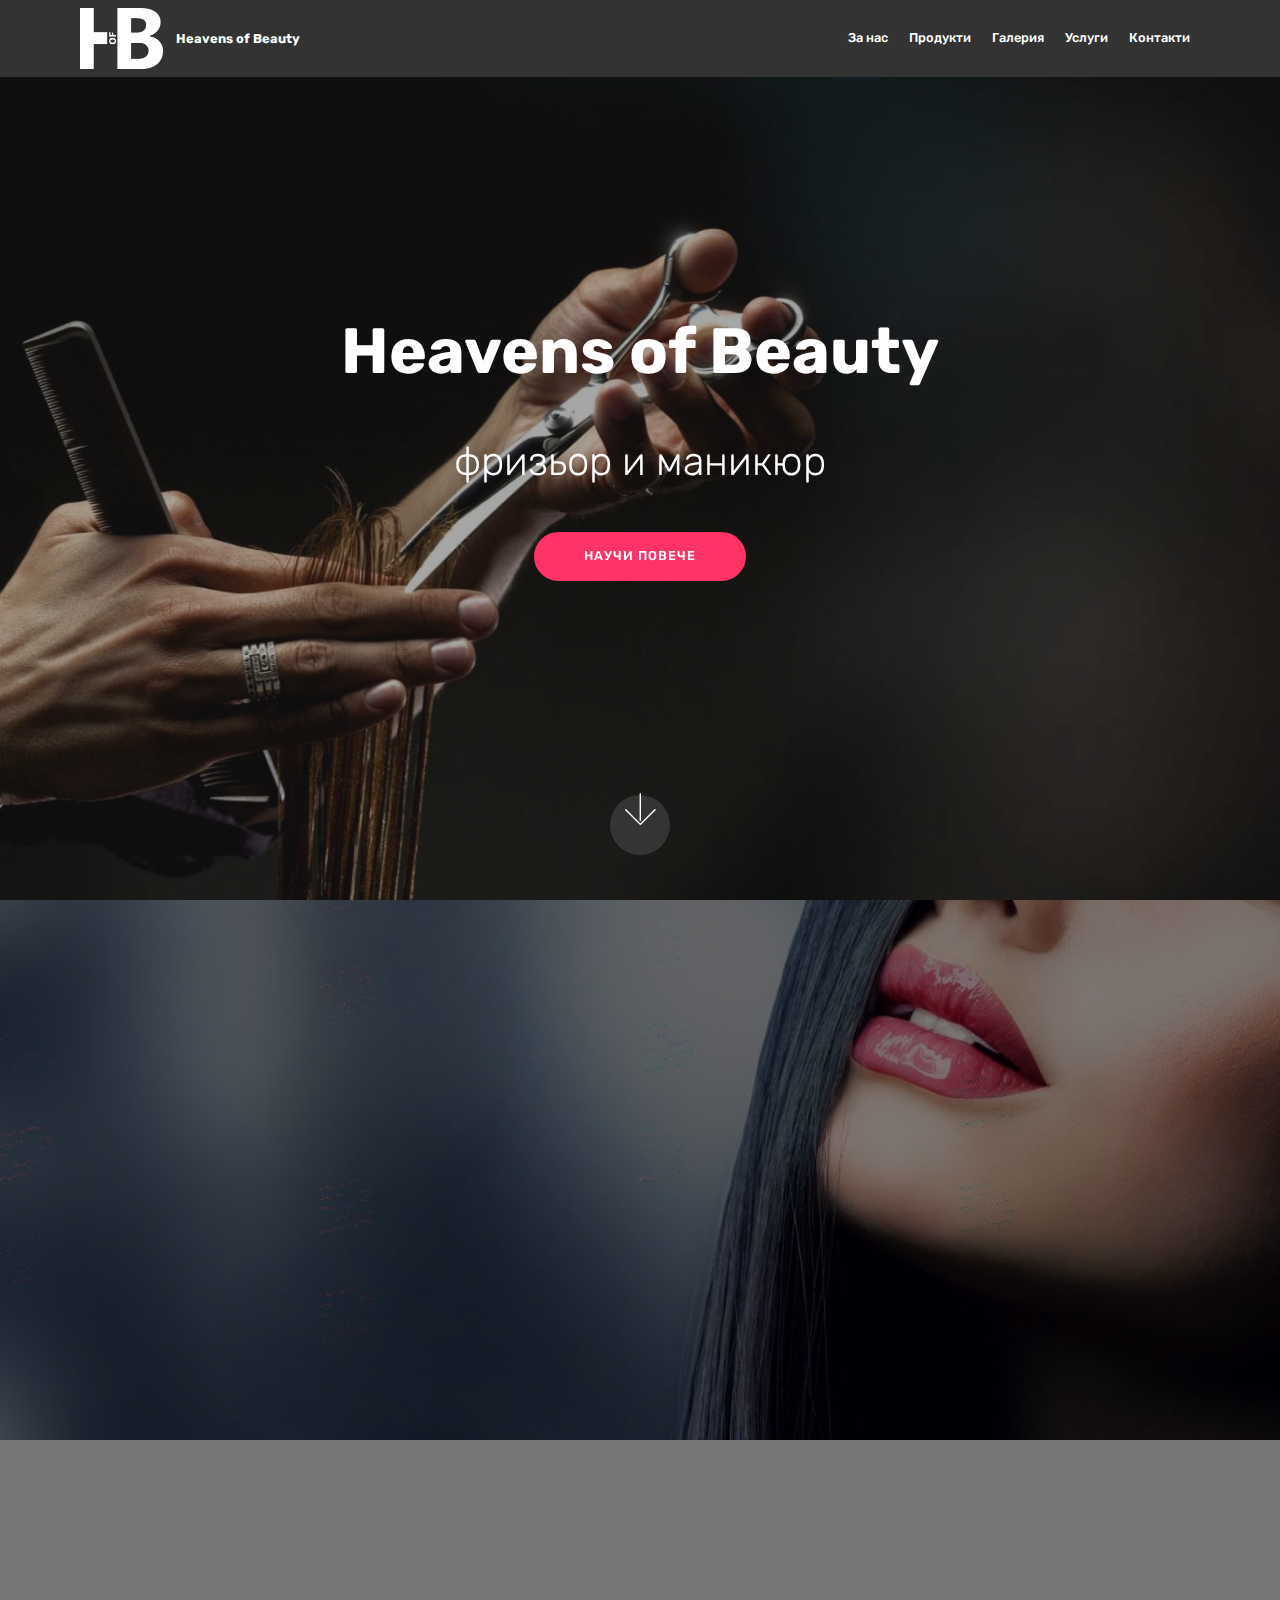
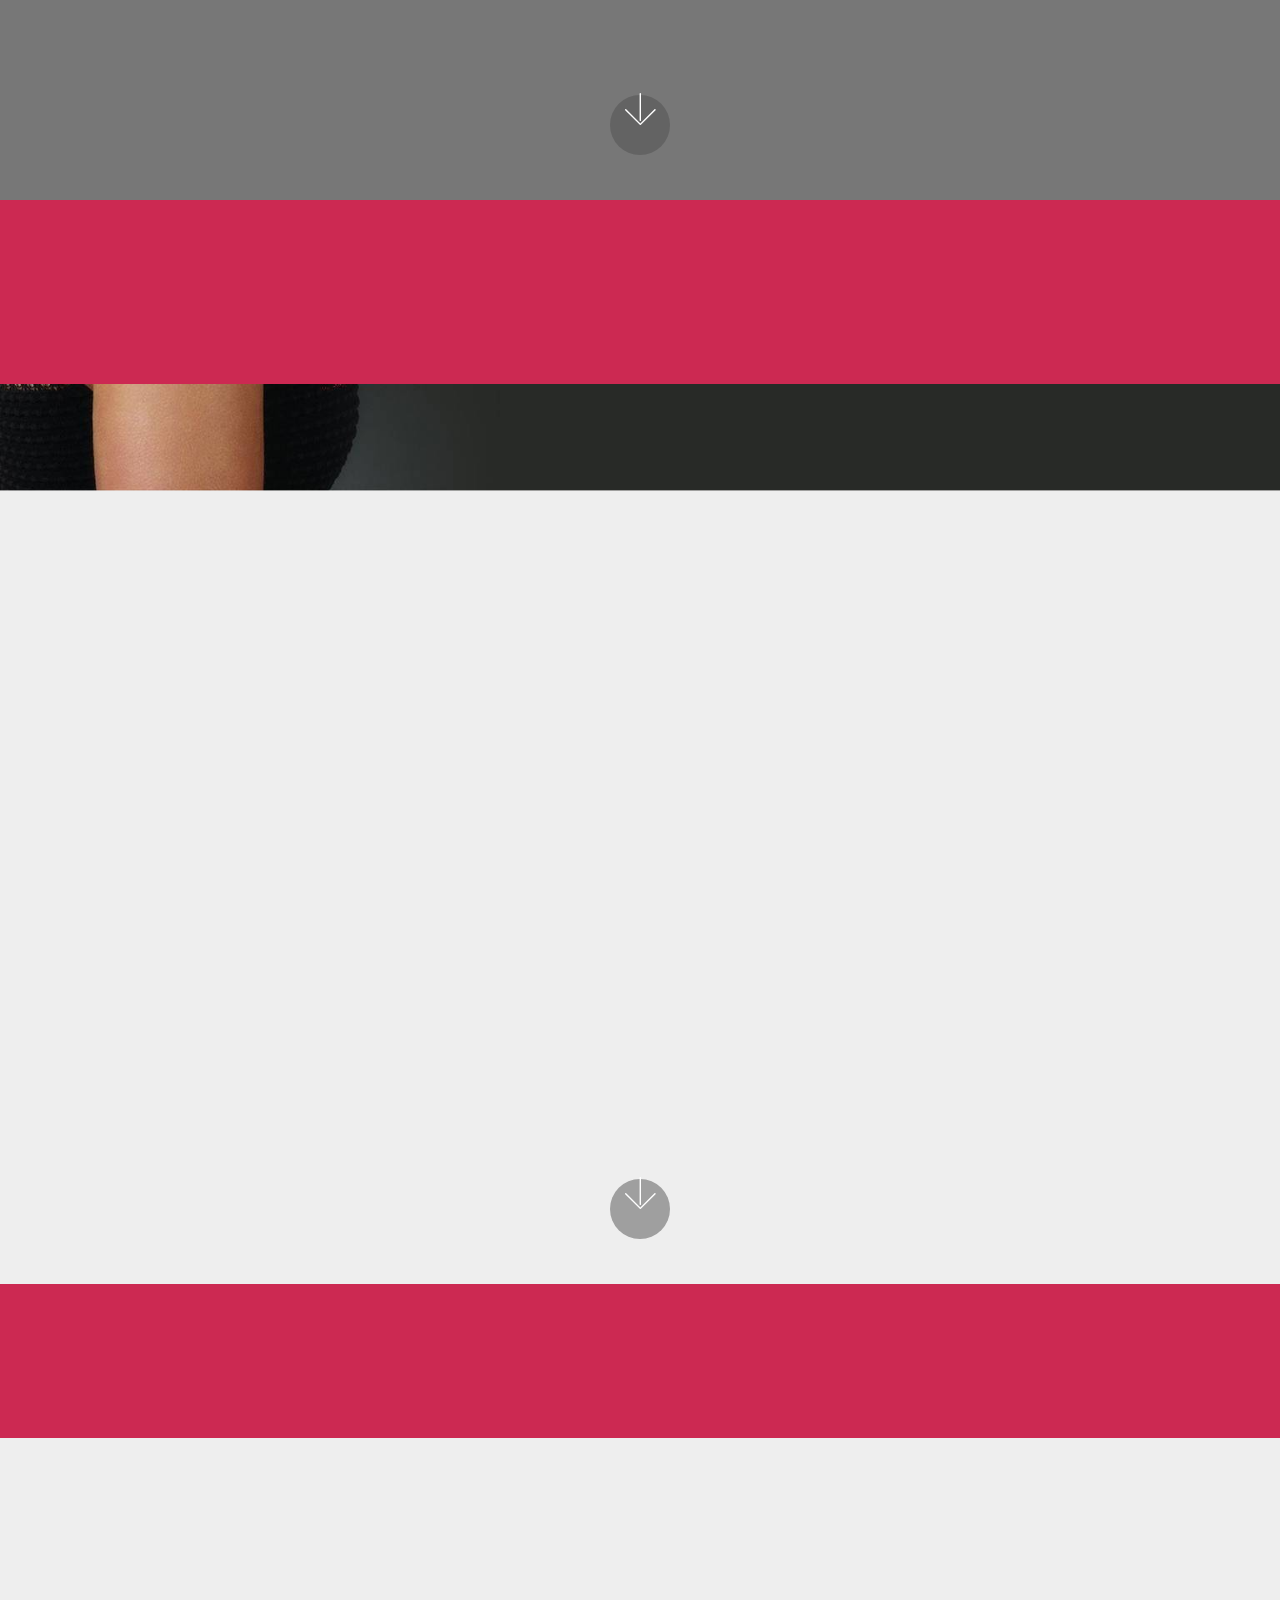
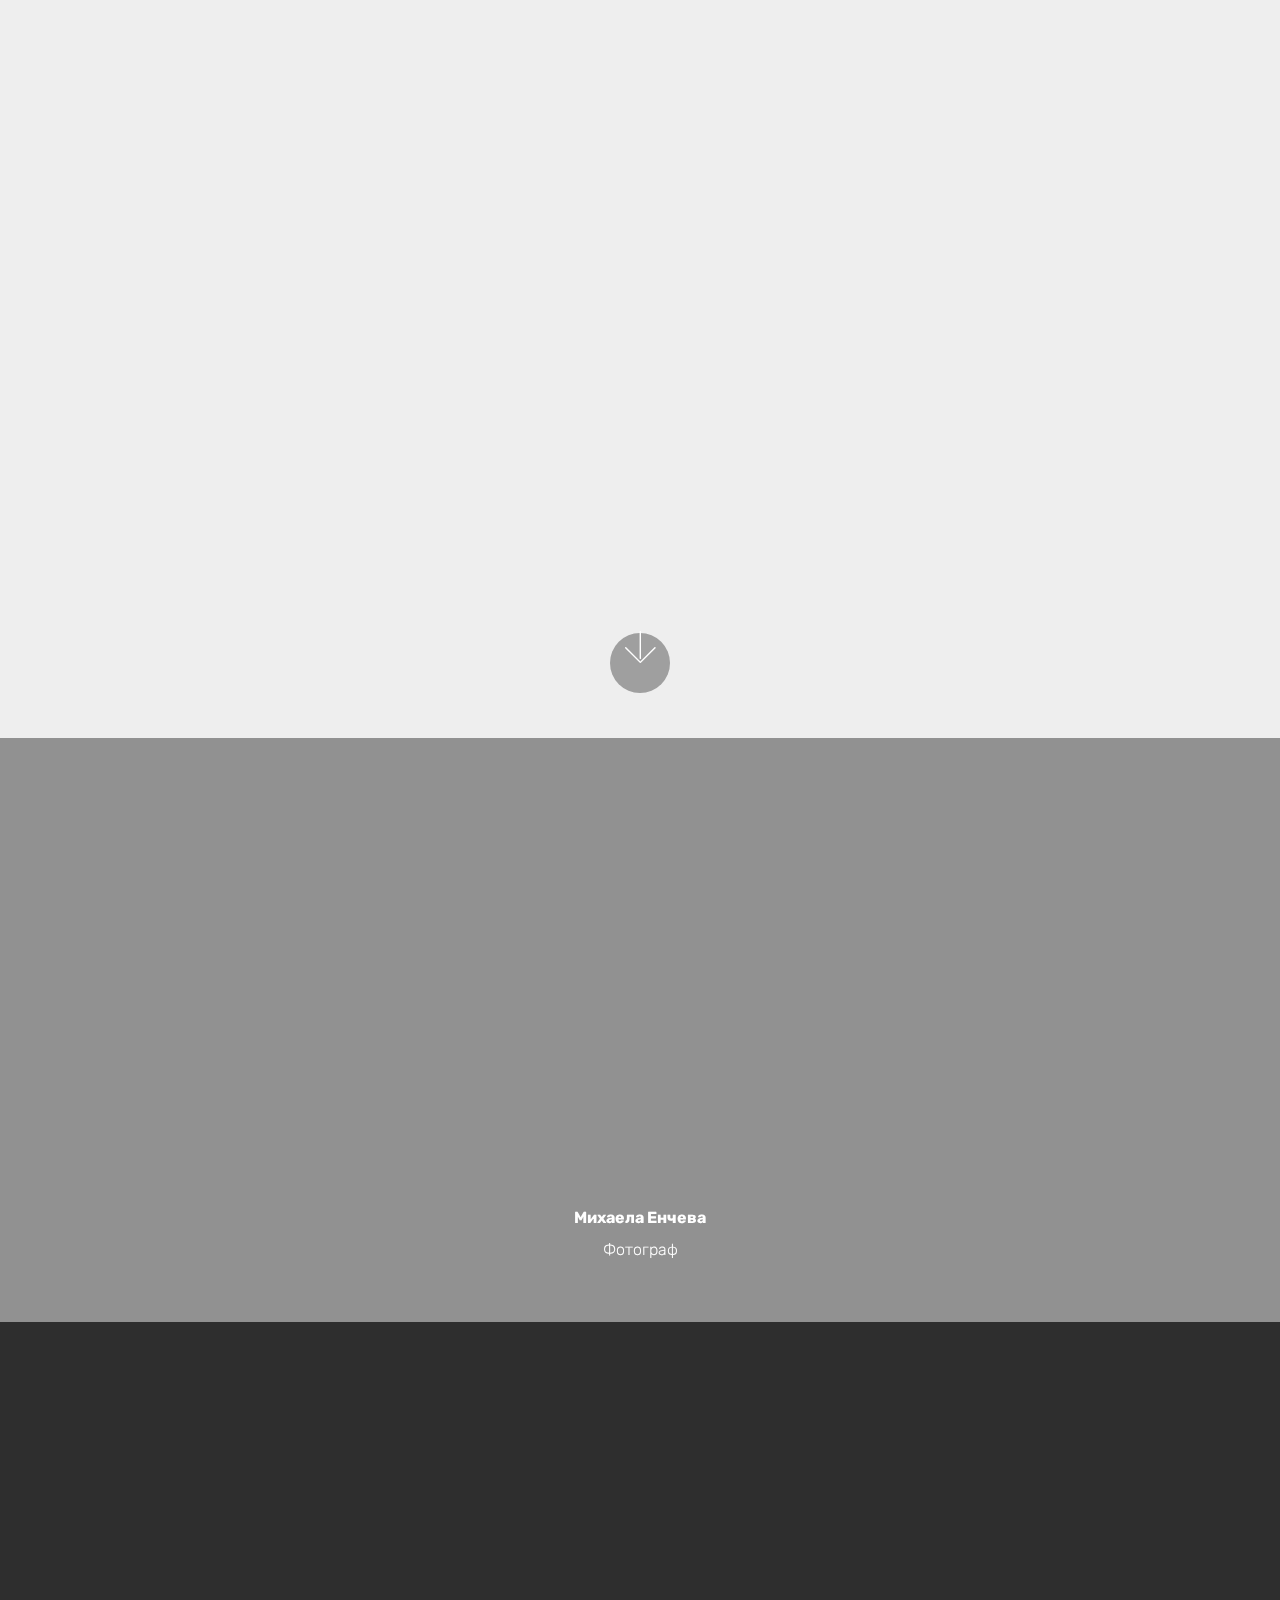
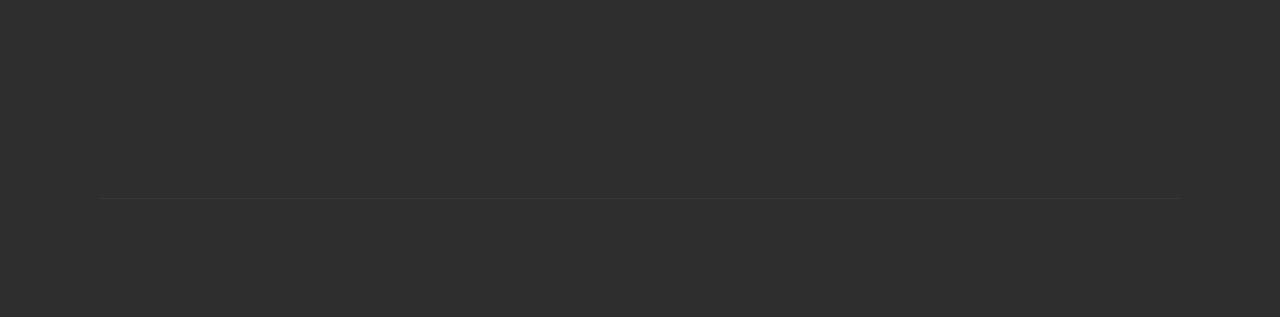
==== commit 328d729d: "Adding contacts page" ====
--- a/index.html
+++ b/index.html
@@ -68,6 +68,8 @@
                     </li>
                     <li class="nav-item"><a class="nav-link link text-white display-4" href="services.html">
                             Услуги</a></li>
+                    <li class="nav-item"><a class="nav-link link text-white display-4" href="contacts.html">
+                            Контакти</a></li>
                 </ul>
             </div>
         </nav>
@@ -293,10 +295,12 @@
                         </a>
                     </div>
                     <p class="mbr-text" style="padding-top: 13px"><a href="index.html" class="text-white">Heavens of
-                            Beauty</a><br>
-                        <a href="about.html" class="text-white">За нас </a>
-                        <br><a href="services.html" class="text-white">Услуги
-                        </a><br><a href="products.html" class="text-white">Продукти</a><br></p>
+                        Beauty</a><br>
+                    <a href="about.html" class="text-white">За нас </a>
+                    <br><a href="services.html" class="text-white">Услуги</a>
+                    <br><a href="products.html" class="text-white">Продукти</a>
+                    <br><a href="contacts.html" class="text-white">Контакти</a><br>
+                </p>
                 </div>
                 <div class="col-12 col-md-3 mbr-fonts-style display-7">
                     <p class="mbr-text">Адрес
